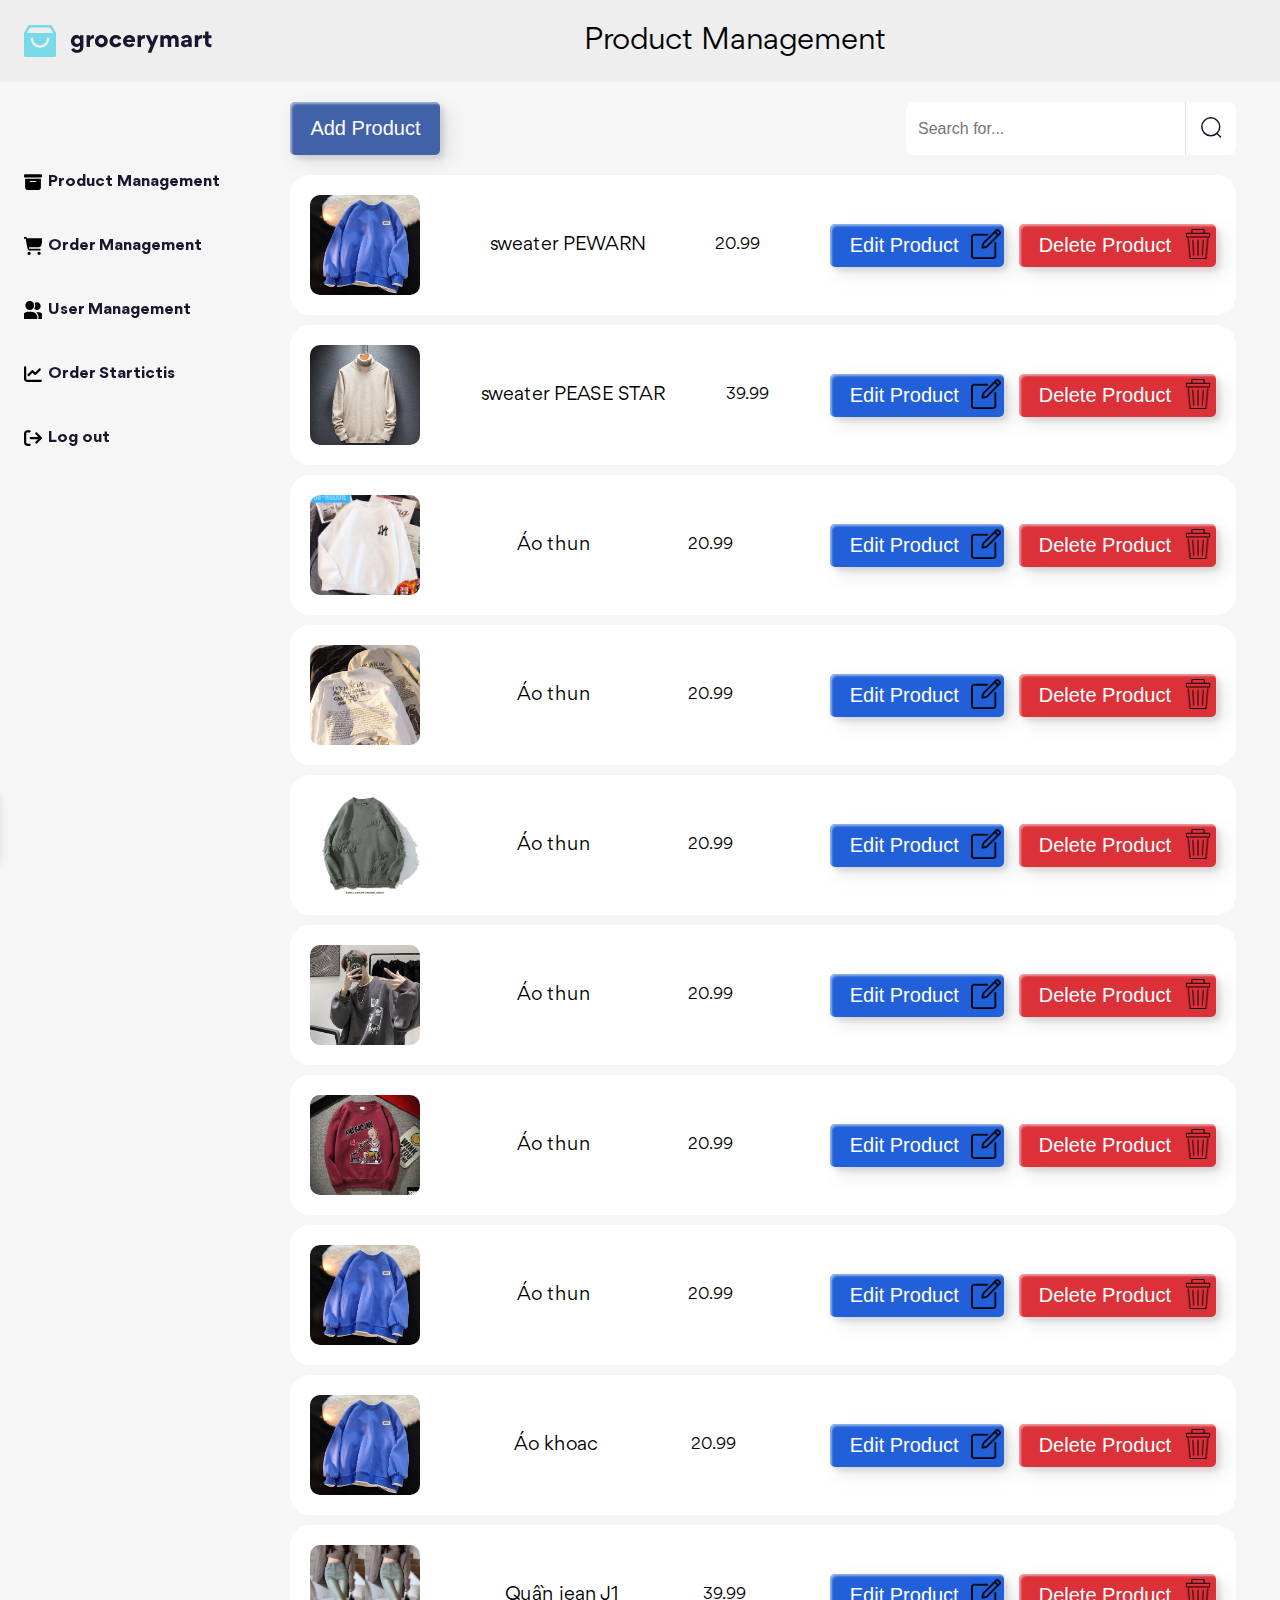
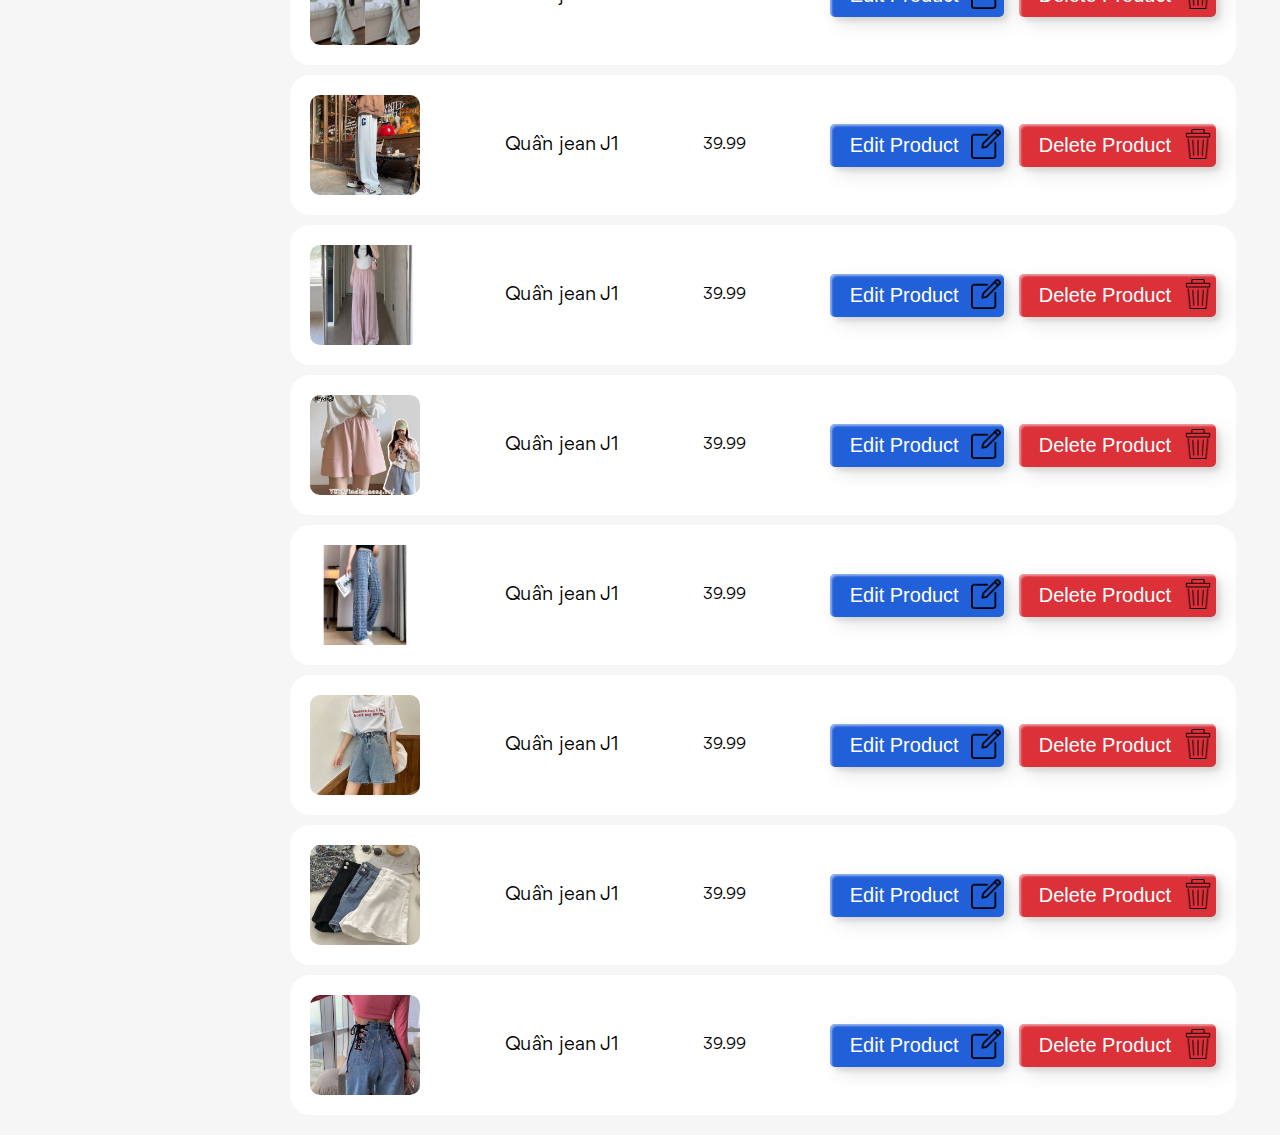
==== admin.html @ 652d95e6 "Chuẩn bị ngày mai render admin" ====
<!DOCTYPE html>
<html lang="en">
    <head>
        <meta charset="UTF-8" />
        <meta name="viewport" content="width=device-width, initial-scale=1.0" />
        <title>DoAnWebN11</title>
        <!-- Favicon -->
        <link
            rel="apple-touch-icon"
            sizes="76x76"
            href="./asset/favicon/apple-touch-icon.png"
        />
        <link
            rel="icon"
            type="image/png"
            sizes="32x32"
            href="./asset/favicon/favicon-32x32.png"
        />
        <link
            rel="icon"
            type="image/png"
            sizes="16x16"
            href="./asset/favicon/favicon-16x16.png"
        />
        <link rel="manifest" href="./asset/favicon/site.webmanifest" />
        <link
            rel="mask-icon"
            href="./asset/favicon/safari-pinned-tab.svg"
            color="#5bbad5"
        />
        <meta name="msapplication-TileColor" content="#da532c" />
        <meta name="theme-color" content="#ffffff" />
        <!-- reset CSS -->
        <link rel="stylesheet" href="./asset/css/reset.css" />
        <!-- style CSS -->
        <link rel="stylesheet" href="./asset/css/admin.css" />
        <!-- Font -->
        <link rel="stylesheet" href="./asset/font/stylesheet.css" />
    </head>
    <body>
        <header class="header">
            <div class="container">
                <img src="./asset/img/header-logo.svg" class="logo" alt="" />
                <div class="div-title">
                    <h1 class="title">Product Management</h1>
                </div>
            </div>
        </header>
        <main class="main">
            <div class="container">
                <nav class="navbar">
                    <ul>
                        <li class="productManagement">
                            <img
                                src="./asset/img/admin-box.svg"
                                alt=""
                                class="product-icon icon"
                            />
                            <p>Product Management</p>
                        </li>
                        <li class="orderManagement">
                            <img
                                src="./asset/img/admin-cart.svg"
                                alt=""
                                class="order-icon icon"
                            />
                            <p>Order Management</p>
                        </li>
                        <li class="userManagement">
                            <img
                                src="./asset/img/admin-people.svg"
                                alt=""
                                class="user-icon icon"
                            />
                            <p>User Management</p>
                        </li>
                        <li class="orderStartictis">
                            <img
                                src="./asset/img/admin-chart.svg"
                                alt=""
                                class="order-icon icon"
                            />
                            <p>Order Startictis</p>
                        </li>
                        <li class="logout">
                            <img
                                src="./asset/img/admin-logout-icon.svg"
                                alt=""
                                class="logout-icon icon"
                            />
                            <p>Log out</p>
                        </li>
                    </ul>
                </nav>
                <div class="main-content">
                    <div class="contain-add-product-search">
                        <div class="add-product-search">
                            <button class="add-btn">Add Product</button>
                            <div class="search">
                                <input
                                    type="text"
                                    name=""
                                    id=""
                                    placeholder="Search for..."
                                    class="search-field"
                                />
                                <svg
                                    xmlns=""
                                    height="1em"
                                    viewBox="0 0 512 512"
                                    class="icon-delete hidden"
                                >
                                    <path
                                        fill="currentColor"
                                        d="M256 512A256 256 0 1 0 256 0a256 256 0 1 0 0 512zM175 175c9.4-9.4 24.6-9.4 33.9 0l47 47 47-47c9.4-9.4 24.6-9.4 33.9 0s9.4 24.6 0 33.9l-47 47 47 47c9.4 9.4 9.4 24.6 0 33.9s-24.6 9.4-33.9 0l-47-47-47 47c-9.4 9.4-24.6 9.4-33.9 0s-9.4-24.6 0-33.9l47-47-47-47c-9.4-9.4-9.4-24.6 0-33.9z"
                                    ></path>
                                </svg>
                                <button class="btn-search">
                                    <img
                                        src="./asset/img/header-search.svg"
                                        alt=""
                                        class="search-icon"
                                    />
                                </button>
                            </div>
                        </div>
                        <div class="contain-product">
                        </div>
                    </div>
                </div>
            </div>
        </main>
        <div class="add-edit-product-background-form">
            <div class="add-edit-product-form">
                <div class="head-form">
                    <h2 class="title">Product</h2>
                    <img src="./asset/img/bx-x.svg" alt="" class="closeImg" />
                </div>
                <form action="" method="post" autocomplete="off" id="add-form">
                    <input type="hidden" id="idProduct" value="">
                    <div class="form-group">
                        <label for="nameProduct" class="form-label"
                            >Name Product</label
                        >
                        <div class="div">
                        <input
                            type="text"
                            id="nameProduct"
                            name="nameProduct"
                            class="form-input"
                            placeholder="Enter name product"
                        />
                        </div>
                        <p class="form-error"></p>
                    </div>
                    <div class="form-group">
                        <label for="price" class="form-label">Price</label>
                        <div class="div">
                        <input
                            type="number"
                            id="price"
                            name="price"
                            class="form-input"
                            placeholder="Enter price"
                        />
                        </div>
                        <p class="form-error"></p>
                    </div>
                    <div class="form-group">
                        <label for="type" class="form-label">Type</label>
                        <div class="div">
                        <select name="type" id="type" class="form-select">
                            <option value="" hidden>Choose type product</option>
                            <option value="sweater">Sweater</option>
                            <option value="pants">Pants</option>
                            <option value="shoe">Shoe</option>
                        </select>
                        </div>
                        <p class="form-error"></p>
                    </div>
                    <div class="form-group">
                        <label for="linkImage" class="form-label"
                            >Link image</label
                        >
                        <div class="div">
                        <input
                            type="text"
                            id="linkImage"
                            name="linkImage"
                            class="form-input"
                            placeholder="Enter link image"
                        />
                        </div>
                        <p class="form-error"></p>
                    </div>
                    <button class="btn-save">Save</button>
                </form>
                
            </div>
        </div>
        <div class="toast">
            <div class="toast-content">
                <!-- dau tich (check) -->
                <span class="check">
                    <svg
                        xmlns="http://www.w3.org/2000/svg"
                        height="1em"
                        viewBox="0 0 448 512"
                    >
                        <path
                            d="M438.6 105.4c12.5 12.5 12.5 32.8 0 45.3l-256 256c-12.5 12.5-32.8 12.5-45.3 0l-128-128c-12.5-12.5-12.5-32.8 0-45.3s32.8-12.5 45.3 0L160 338.7 393.4 105.4c12.5-12.5 32.8-12.5 45.3 0z"
                        />
                    </svg>
                </span>

                <div class="message">
                    <span class="text text-1">Success</span>
                    <span class="text text-2">Your changes has been saved</span>
                </div>
            </div>
            <!-- dau x de tat (xmark) -->
            <span class="close">
                <svg
                    xmlns="http://www.w3.org/2000/svg"
                    height="1em"
                    viewBox="0 0 384 512"
                >
                    <path
                        d="M342.6 150.6c12.5-12.5 12.5-32.8 0-45.3s-32.8-12.5-45.3 0L192 210.7 86.6 105.4c-12.5-12.5-32.8-12.5-45.3 0s-12.5 32.8 0 45.3L146.7 256 41.4 361.4c-12.5 12.5-12.5 32.8 0 45.3s32.8 12.5 45.3 0L192 301.3 297.4 406.6c12.5 12.5 32.8 12.5 45.3 0s12.5-32.8 0-45.3L237.3 256 342.6 150.6z"
                    />
                </svg>
            </span>

            <div class="progress"></div>
        </div>
        <script src="./asset/js/admin.js" async></script>
    </body>
</html>
---- asset/css/admin.css ----
*,
::before,
::after {
   box-sizing: border-box;
}

:root {
   --text-color-dark: #1A162E;
   --text-color-light: #9E9DA8;
   --btn-color: #FFB700;
   --background-color: #F6F6F6;
   --background-header: #EEEEEE;
}

html {
   font-size: 62.5%;
   width: 100%;
   height: 100%;
   scroll-behavior: smooth;
}

body {
   font-size: 1.6rem;
   font-family: 'Gordita', sans-serif;
}

/* ========= Common ========= */
.container {
   width: 1340px;
   max-width: calc(100% - 48px);
   margin: 0 auto;
}

a {
   text-decoration: none;
}
.hidden {
   display: none;
}

/* ========= Header ========= */

.header {
   background-color: var(--background-header);
   position: sticky;
   top: 0px;
   z-index: 1;
}

.header .container {
   display: flex;
   align-items: center;
   padding: 25px 0;
}

.header .title {
   font-size: 30px;
}

.header .div-title {
   margin: 0 auto;
}

.main .container {
   display: flex;
}

.main {
   background-color: var(--background-color);
   z-index: 0;
   min-height: calc(100vh - 80px);
}

.main .navbar {
   width: 20%;
   margin-top: 150px;
   position: sticky;
   position: fixed;
   top: 0px;
   z-index: 0;
   /* background-color: orange; */
}

.main .navbar ul li {
   font-size: 16px;
   font-style: normal;
   font-weight: 700;
   line-height: 24px;
   padding: 20px;
   padding-left: 0;
   position: relative;
   width: fit-content;
   display: flex;
   align-items: center;
   gap: 6px;
   cursor: pointer;
   user-select: none;
}

.main .navbar .logout-relative {
   position: relative;
}

.main .navbar .icon {
   width: 18px;
   height: 18px;
   object-fit: cover;
}

.main .navbar ul li p {
   color: var(--text-color-dark);
}
.navbar ul li p::after {
   display: flex;
   content: "";
   position: absolute;
   border-radius: 50%;
   left: 0px;
   bottom: 13px;
   width: 90%;
   height: 2px;
   background-color: #1EBFC1;
   transform: scaleX(0);
   transform-origin: right;
   transition: transform 0.5s;
}

.navbar ul li:hover>p {
   color: #1EBFC1;
}

.navbar ul li:hover>p::after {
   transform: scale(1);
   transform-origin: left;
}

.main .main-content {
   width: 80%;
   padding: 20px;
   margin-left: auto;
}
.main-content .contain-product {
   display: flex;
   flex-direction: column;
   gap: 10px;
}

.main-content .product {
   padding: 20px;
   display: flex;
   justify-content: space-between;
   align-items: center;
   background-color: #fff;
   border-radius: 20px;
}

.main-content .product:hover {
   box-shadow: 0px 16px 40px 0px rgba(0, 0, 0, 0.18)
}

.main-content .product .img-product {
   width: 110px;
   height: 100px;
   object-fit: cover;
   border-radius: 10px;
}

.main-content .product .name {
   font-size: 19px;
}

.main-content .add-btn {
   padding: 5px 20px;
   background-color: rgb(65, 97, 168);
   border-radius: 5px;
   border: none;
   color: #fff;
   font-size: 20px;
   max-width: 200px;
   cursor: pointer;
   box-shadow: inset 2px 2px 2px 0px rgba(255, 255, 255, .5),
      7px 7px 20px 0px rgba(0, 0, 0, .1),
      4px 4px 5px 0px rgba(0, 0, 0, .1);
   transition: all 0.3s ease;
}

.main-content .product .edit-btn,
.main-content .product .delete-btn {
   padding: 10px 20px;
   padding-right: 45px;
   color: #fff;
   border: none;
   border-radius: 5px;
   font-size: 20px;
   position: relative;
   cursor: pointer;
   box-shadow: inset 2px 2px 2px 0px rgba(255, 255, 255, .5),
      7px 7px 20px 0px rgba(0, 0, 0, .1),
      4px 4px 5px 0px rgba(0, 0, 0, .1);
   transition: all 0.3s ease;
}

.main-content .group-btn {
   display: flex;
   gap: 15px;
}

.main-content .product .edit-btn {
   background-color: #2260da;
}

.main-content .product .delete-btn {
   background-color: #dc3139;
}

.main-content .product .icon-edit,
.main-content .product .icon-delete {
   width: 30px;
   height: 30px;
   position: absolute;
   top: 5px;
   right: 3px;
}

.add-btn:hover,
.edit-btn:hover,
.delete-btn:hover {
   box-shadow: 4px 4px 6px 0 rgba(255, 255, 255, .5),
      -4px -4px 6px 0 rgba(116, 125, 136, .5),
      inset -4px -4px 6px 0 rgba(255, 255, 255, .2),
      inset 4px 4px 6px 0 rgba(0, 0, 0, .4);
}

.main-content .product .edit-btn:hover {
   box-shadow: 4px 4px 6px 0 rgba(255, 255, 255, .5),
      -4px -4px 6px 0 rgba(116, 125, 136, .5),
      inset -4px -4px 6px 0 rgba(255, 255, 255, .2),
      inset 4px 4px 6px 0 rgba(0, 0, 0, .4);
}

.main-content .product .delete-btn:hover {
   box-shadow: 4px 4px 6px 0 rgba(255, 255, 255, .5),
      -4px -4px 6px 0 rgba(116, 125, 136, .5),
      inset -4px -4px 6px 0 rgba(255, 255, 255, .2),
      inset 4px 4px 6px 0 rgba(0, 0, 0, .4);
}

.add-product-search {
   display: flex;
   justify-content: space-between;
   margin-bottom: 20px;
}

.add-product-search .search {
   display: flex;
   position: relative;
}

.add-product-search .search .icon-delete {
   position: absolute;
   color: rgb(182, 175, 175);
   top: 19px;
   right: 62px;

}

.add-product-search .search-field {
   width: 280px;
   border: none;
   outline: none;
   padding: 0 12px;
   font-size: 16px;
   color: var(--text-color-dark);
   border-radius: 8px 0 0 8px;
   border-right: 1px solid #e8dede;
}

.add-product-search .btn-search {
   border: none;
   padding: 13px;
   background-color: #fff;
   border-radius: 0 8px 8px 0;
}

.add-product-search .btn-search:hover {
   background-color: #e7e1e1;
}
.add-product-search .search-icon {
   width: 24px;
   height: 24px;
}

/* ========= xử lí form ============= */
.add-edit-product-background-form {
   width: 100%;
   height: 100%;
   visibility: hidden;
   opacity: 0;
   position: fixed;
   top: 0;
   z-index: 99999;
   transition: 0.3s;
   background: rgba(0, 0, 0, 0.5);
   backdrop-filter: blur(1px);
}
.animate {
   visibility: visible;
   opacity: 1;
}
.add-edit-product-form {
   position: relative;
   position: fixed;
   background-color: #fff;
   padding: 30px;
   width: 550px;
   top: 50%;
   left: 50%;
   transform: translate(-50%, -50%);
   border-radius: 20px;
   box-shadow: inset 2px 2px 2px 0px rgba(255, 255, 255, .5),
   7px 7px 20px 0px rgba(0, 0, 0, .1),
   4px 4px 5px 0px rgba(0, 0, 0, .1);
}

.add-edit-product-form .head-form {
   display: flex;
   justify-content: space-between;
   align-items: center;
}

.head-form .title {
   color: rgb(34 96 218);
   font-size: 40px;
   font-weight: 700;
   margin-bottom: 15px;
}

.head-form .closeImg {
   width: 35px;
   height: 35px;
   cursor: pointer;
   padding: 5px;
}

.form-group {
   display: flex;
   flex-direction: column;
   margin-bottom: 16px;
}
.form-group .type-product {
   padding: 10px;
}

.form-label {
   font-weight: 700;
   margin: 0px 0px 7px 0px;
   line-height: 1.8rem;
   font-size: 1.6rem;
   user-select: none;
}
.div {
   border: 1px solid #b3b3b3;
   border-radius: 6px;
}
.form-input {
   width: 100%;
   height: 40px;
   padding: 8px 12px;
   border: none;
   outline: none;
   border-radius: 6px;
   outline: none;
   font-size: 1.4rem;
}
.form-select {
   width: 100%;
   height: 40px;
   padding: 8px 12px;
   border: none;
   outline: none;
   border-radius: 6px;
   outline: none;
   font-size: 1.4rem;
}
.btn-save {
   font-weight: 700;
   width: 100%;
   font-size: 16px;
   padding: 5px;
   background-color: rgb(34 96 218);
   border: none;
   border-radius: 5px;
   box-shadow: inset 2px 2px 2px 0px rgba(255, 255, 255, .5),
   7px 7px 20px 0px rgba(0, 0, 0, .1),
   4px 4px 5px 0px rgba(0, 0, 0, .1);
transition: all 0.3s ease;
}
.btn-save:hover {
   box-shadow: 4px 4px 6px 0 rgba(255, 255, 255, .5),
      -4px -4px 6px 0 rgba(116, 125, 136, .5),
      inset -4px -4px 6px 0 rgba(255, 255, 255, .2),
      inset 4px 4px 6px 0 rgba(0, 0, 0, .4);
}
/* ========== CSS phan toast ============= */

.toast {
   position: fixed;
   /* position: relative; */
   bottom: 35px;
   left: 30px;
   border-radius: 12px;
    background: #fff;
    padding: 20px 35px 20px 25px;
    box-shadow: 0 5px 10px rgba(0,0,0,0.1);
    border-left: 6px solid #4070f4;
    overflow: hidden;
    transform: translateX(calc(-100% - 30px));
    transition: all 0.5s cubic-bezier(0.68, -0.55, 0.265, 1.35);
}
.toast.active{
   transform: translateX(0%);
}

.toast .toast-content{
   display: flex;
   align-items: center;
}

.toast-content .check{
   display: flex;
   align-items: center;
   justify-content: center;
   height: 35px;
   width: 35px;
   background-color: #4070f4;
   color: #fff;
   font-size: 20px;
   border-radius: 50%;
}

.toast-content .message{
   display: flex;
   flex-direction: column;
   margin: 0 20px;
}
.message .text{
   font-size: 20px;
   font-weight: 400;;
   color: #666666;
}

.message .text.text-1{
   font-weight: 600;
   color: #333;
}

.toast .close{
   position: absolute;
   top: 10px;
   right: 15px;
   padding: 5px;
   cursor: pointer;
   opacity: 0.7;
}

.toast .close:hover{
   opacity: 1;
}

.toast .progress{
   position: absolute;
   bottom: 0;
   left: 0;
   height: 3px;
   width: 100%;
   background: #ddd;
}

.toast .progress:before{
      content: '';
   position: absolute;
   bottom: 0;
   right: 0;
   height: 100%;
   width: 100%;
   background-color: #4070f4;
}
.progress.active:before{
   animation: progress 2.5s linear forwards;
}

@keyframes progress {
   100%{
       right: 100%;
   }
}
.form-error {
   color: red;
}
---- asset/font/stylesheet.css ----
@font-face {
    font-family: 'Gordita';
    src: url('Gordita-BlackItalic.woff2') format('woff2'),
        url('Gordita-BlackItalic.woff') format('woff');
    font-weight: 900;
    font-style: italic;
    font-display: swap;
}

@font-face {
    font-family: 'Gordita';
    src: url('Gordita-BoldItalic.woff2') format('woff2'),
        url('Gordita-BoldItalic.woff') format('woff');
    font-weight: bold;
    font-style: italic;
    font-display: swap;
}

@font-face {
    font-family: 'Gordita';
    src: url('Gordita-LightItalic.woff2') format('woff2'),
        url('Gordita-LightItalic.woff') format('woff');
    font-weight: 300;
    font-style: italic;
    font-display: swap;
}

@font-face {
    font-family: 'Gordita';
    src: url('Gordita-Bold.woff2') format('woff2'),
        url('Gordita-Bold.woff') format('woff');
    font-weight: bold;
    font-style: normal;
    font-display: swap;
}

@font-face {
    font-family: 'Gordita';
    src: url('Gordita-Light.woff2') format('woff2'),
        url('Gordita-Light.woff') format('woff');
    font-weight: 300;
    font-style: normal;
    font-display: swap;
}

@font-face {
    font-family: 'Gordita';
    src: url('Gordita-Black.woff2') format('woff2'),
        url('Gordita-Black.woff') format('woff');
    font-weight: 900;
    font-style: normal;
    font-display: swap;
}

@font-face {
    font-family: 'Gordita';
    src: url('Gordita-Regular.woff2') format('woff2'),
        url('Gordita-Regular.woff') format('woff');
    font-weight: normal;
    font-style: normal;
    font-display: swap;
}

@font-face {
    font-family: 'Gordita';
    src: url('Gordita-MediumItalic.woff2') format('woff2'),
        url('Gordita-MediumItalic.woff') format('woff');
    font-weight: 500;
    font-style: italic;
    font-display: swap;
}

@font-face {
    font-family: 'Gordita';
    src: url('Gordita-Italic.woff2') format('woff2'),
        url('Gordita-Italic.woff') format('woff');
    font-weight: normal;
    font-style: italic;
    font-display: swap;
}

@font-face {
    font-family: 'Gordita';
    src: url('Gordita-Medium.woff2') format('woff2'),
        url('Gordita-Medium.woff') format('woff');
    font-weight: 500;
    font-style: normal;
    font-display: swap;
}
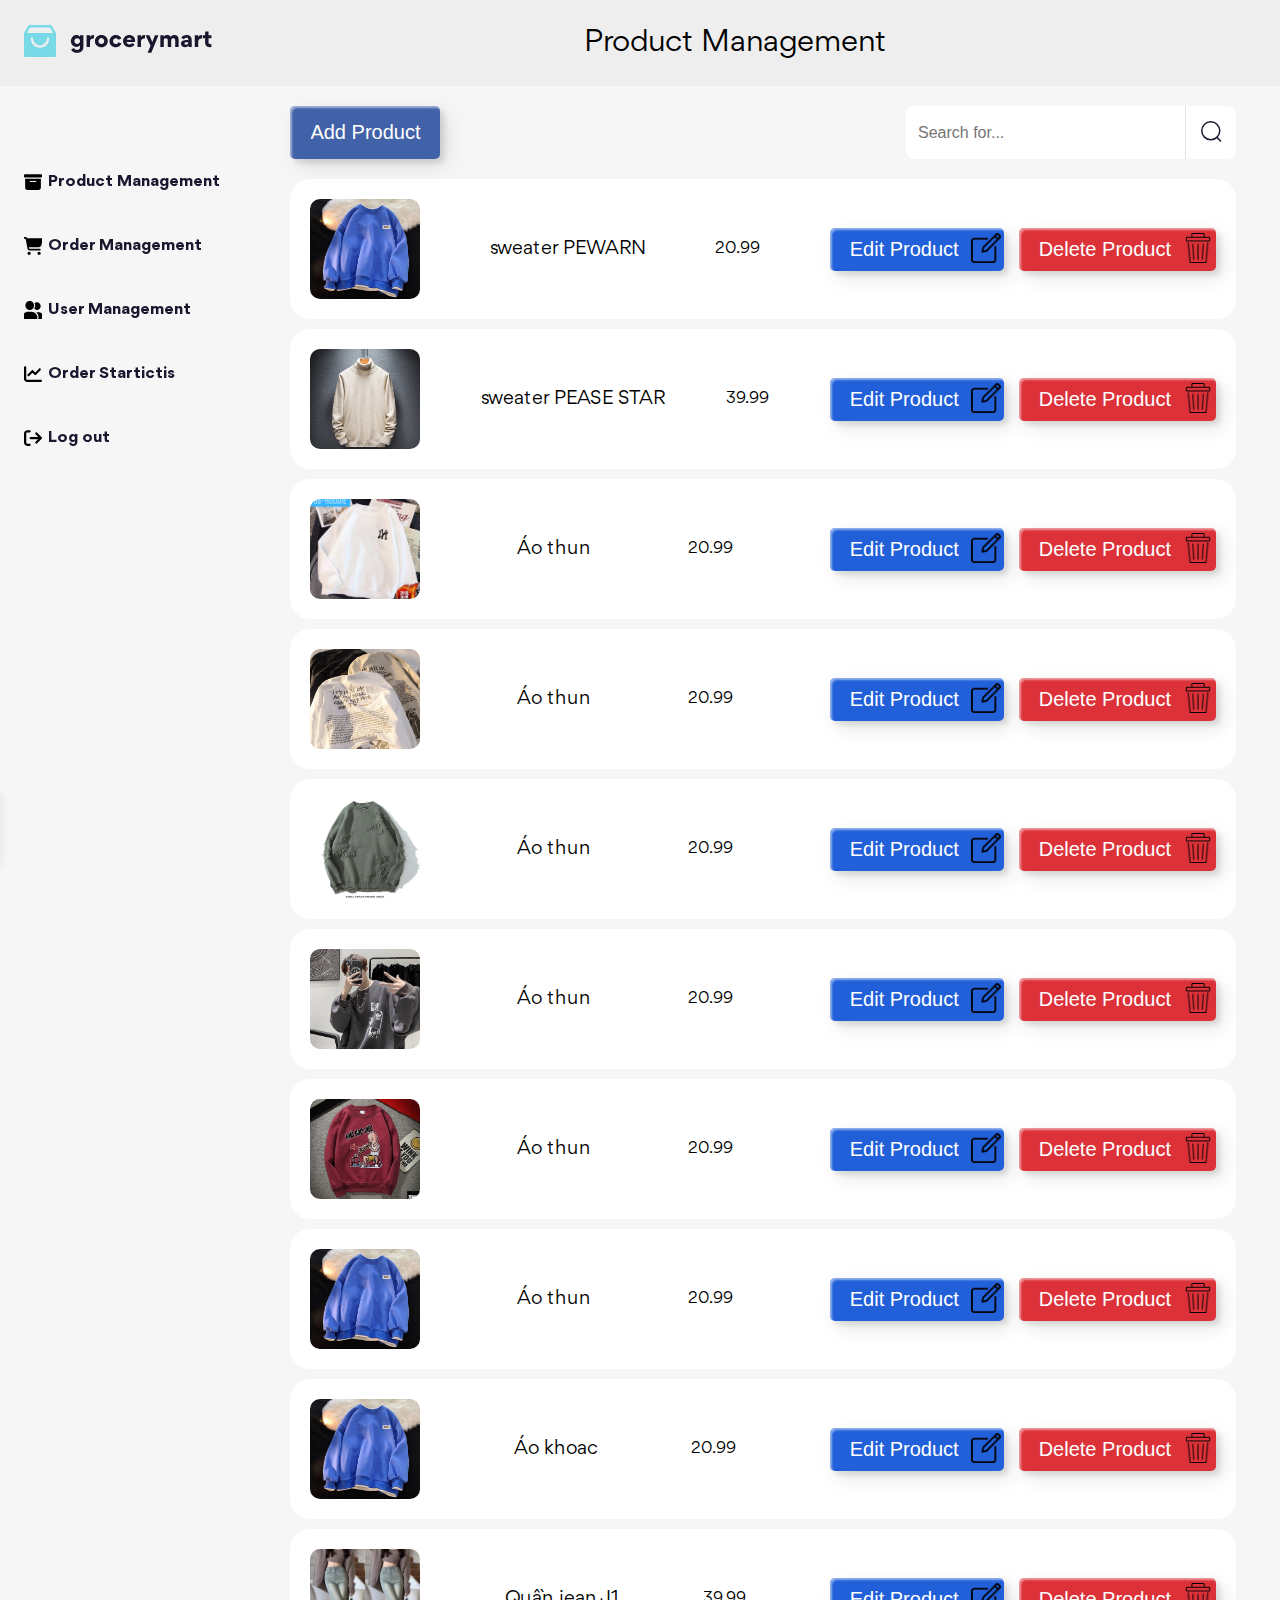
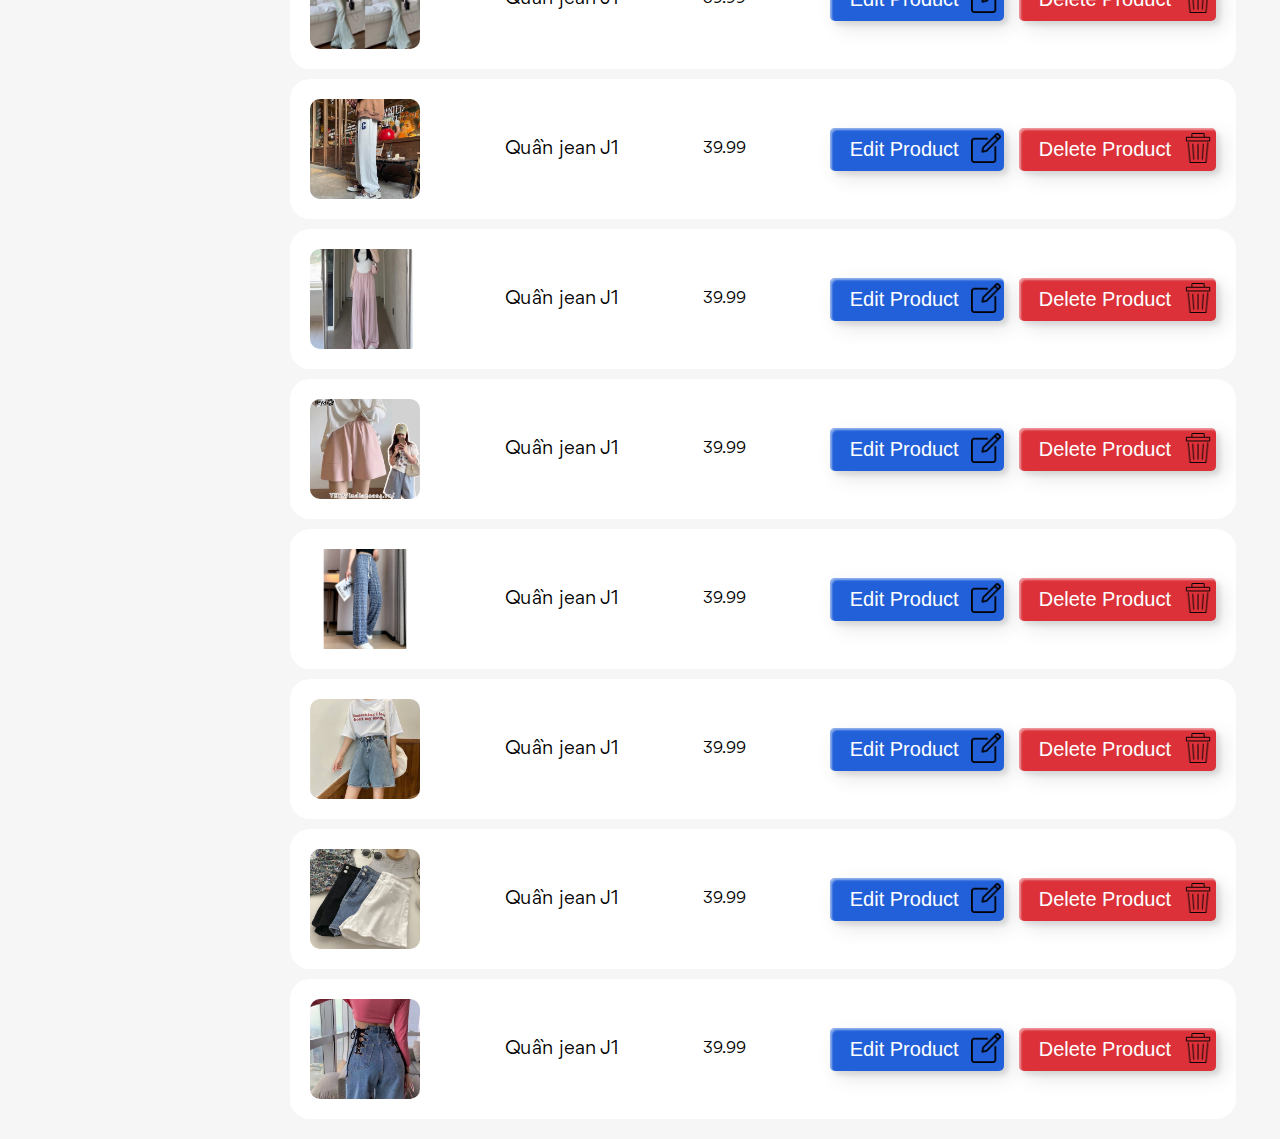
==== commit 4cf2df17: "user-admin" ====
--- a/admin.html
+++ b/admin.html
@@ -40,7 +40,13 @@
     <body>
         <header class="header">
             <div class="container">
-                <img src="./asset/img/header-logo.svg" class="logo" alt="" />
+                <a href="./index.html">
+                    <img
+                        src="./asset/img/header-logo.svg"
+                        class="logo"
+                        alt=""
+                    />
+                </a>
                 <div class="div-title">
                     <h1 class="title">Product Management</h1>
                 </div>
@@ -94,7 +100,7 @@
                 </nav>
                 <div class="main-content">
                     <div class="contain-add-product-search">
-                        <div class="add-product-search">
+                        <!-- <div class="add-product-search">
                             <button class="add-btn">Add Product</button>
                             <div class="search">
                                 <input
@@ -125,7 +131,7 @@
                             </div>
                         </div>
                         <div class="contain-product">
-                        </div>
+                        </div> -->
                     </div>
                 </div>
             </div>
@@ -137,44 +143,46 @@
                     <img src="./asset/img/bx-x.svg" alt="" class="closeImg" />
                 </div>
                 <form action="" method="post" autocomplete="off" id="add-form">
-                    <input type="hidden" id="idProduct" value="">
+                    <input type="hidden" id="idProduct" value="" />
                     <div class="form-group">
                         <label for="nameProduct" class="form-label"
                             >Name Product</label
                         >
                         <div class="div">
-                        <input
-                            type="text"
-                            id="nameProduct"
-                            name="nameProduct"
-                            class="form-input"
-                            placeholder="Enter name product"
-                        />
+                            <input
+                                type="text"
+                                id="nameProduct"
+                                name="nameProduct"
+                                class="form-input"
+                                placeholder="Enter name product"
+                            />
                         </div>
                         <p class="form-error"></p>
                     </div>
                     <div class="form-group">
                         <label for="price" class="form-label">Price</label>
                         <div class="div">
-                        <input
-                            type="number"
-                            id="price"
-                            name="price"
-                            class="form-input"
-                            placeholder="Enter price"
-                        />
+                            <input
+                                type="number"
+                                id="price"
+                                name="price"
+                                class="form-input"
+                                placeholder="Enter price"
+                            />
                         </div>
                         <p class="form-error"></p>
                     </div>
                     <div class="form-group">
                         <label for="type" class="form-label">Type</label>
                         <div class="div">
-                        <select name="type" id="type" class="form-select">
-                            <option value="" hidden>Choose type product</option>
-                            <option value="sweater">Sweater</option>
-                            <option value="pants">Pants</option>
-                            <option value="shoe">Shoe</option>
-                        </select>
+                            <select name="type" id="type" class="form-select">
+                                <option value="" hidden>
+                                    Choose type product
+                                </option>
+                                <option value="sweater">Sweater</option>
+                                <option value="pants">Pants</option>
+                                <option value="shoe">Shoe</option>
+                            </select>
                         </div>
                         <p class="form-error"></p>
                     </div>
@@ -183,19 +191,18 @@
                             >Link image</label
                         >
                         <div class="div">
-                        <input
-                            type="text"
-                            id="linkImage"
-                            name="linkImage"
-                            class="form-input"
-                            placeholder="Enter link image"
-                        />
+                            <input
+                                type="text"
+                                id="linkImage"
+                                name="linkImage"
+                                class="form-input"
+                                placeholder="Enter link image"
+                            />
                         </div>
                         <p class="form-error"></p>
                     </div>
                     <button class="btn-save">Save</button>
                 </form>
-                
             </div>
         </div>
         <div class="toast">
--- a/asset/css/admin.css
+++ b/asset/css/admin.css
@@ -496,4 +496,14 @@
 }
 .form-error {
    color: red;
+}
+.userTable {
+   text-align: center;
+   width: 100%;
+}
+.userTable th{
+   padding: 10px 0px;
+}
+.userTable td{
+   padding: 25px 0px;
 }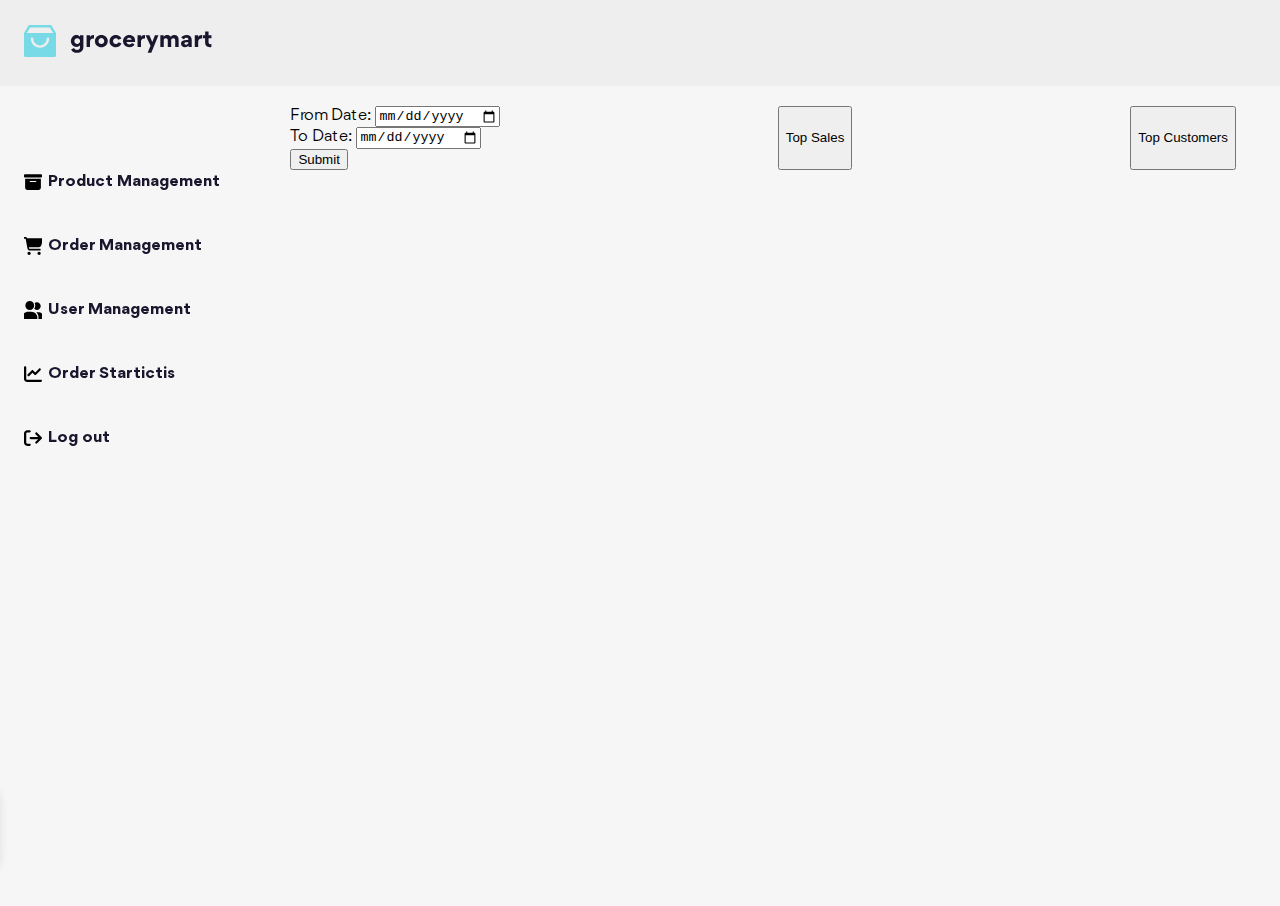
==== commit 3cf117e2: "cập nhật time order" ====
--- a/admin.html
+++ b/admin.html
@@ -1,245 +1,161 @@
 <!DOCTYPE html>
 <html lang="en">
-    <head>
-        <meta charset="UTF-8" />
-        <meta name="viewport" content="width=device-width, initial-scale=1.0" />
-        <title>DoAnWebN11</title>
-        <!-- Favicon -->
-        <link
-            rel="apple-touch-icon"
-            sizes="76x76"
-            href="./asset/favicon/apple-touch-icon.png"
-        />
-        <link
-            rel="icon"
-            type="image/png"
-            sizes="32x32"
-            href="./asset/favicon/favicon-32x32.png"
-        />
-        <link
-            rel="icon"
-            type="image/png"
-            sizes="16x16"
-            href="./asset/favicon/favicon-16x16.png"
-        />
-        <link rel="manifest" href="./asset/favicon/site.webmanifest" />
-        <link
-            rel="mask-icon"
-            href="./asset/favicon/safari-pinned-tab.svg"
-            color="#5bbad5"
-        />
-        <meta name="msapplication-TileColor" content="#da532c" />
-        <meta name="theme-color" content="#ffffff" />
-        <!-- reset CSS -->
-        <link rel="stylesheet" href="./asset/css/reset.css" />
-        <!-- style CSS -->
-        <link rel="stylesheet" href="./asset/css/admin.css" />
-        <!-- Font -->
-        <link rel="stylesheet" href="./asset/font/stylesheet.css" />
-    </head>
-    <body>
-        <header class="header">
-            <div class="container">
-                <a href="./index.html">
-                    <img
-                        src="./asset/img/header-logo.svg"
-                        class="logo"
-                        alt=""
-                    />
-                </a>
-                <div class="div-title">
-                    <h1 class="title">Product Management</h1>
-                </div>
+
+<head>
+    <meta charset="UTF-8" />
+    <meta name="viewport" content="width=device-width, initial-scale=1.0" />
+    <title>DoAnWebN11</title>
+    <!-- Favicon -->
+    <link rel="apple-touch-icon" sizes="76x76" href="./asset/favicon/apple-touch-icon.png" />
+    <link rel="icon" type="image/png" sizes="32x32" href="./asset/favicon/favicon-32x32.png" />
+    <link rel="icon" type="image/png" sizes="16x16" href="./asset/favicon/favicon-16x16.png" />
+    <link rel="manifest" href="./asset/favicon/site.webmanifest" />
+    <link rel="mask-icon" href="./asset/favicon/safari-pinned-tab.svg" color="#5bbad5" />
+    <meta name="msapplication-TileColor" content="#da532c" />
+    <meta name="theme-color" content="#ffffff" />
+    <!-- reset CSS -->
+    <link rel="stylesheet" href="./asset/css/reset.css" />
+    <!-- style CSS -->
+    <link rel="stylesheet" href="./asset/css/admin.css" />
+    <!-- Font -->
+    <link rel="stylesheet" href="./asset/font/stylesheet.css" />
+</head>
+
+<body>
+    <header class="header">
+        <div class="container">
+            <a href="./index.html">
+                <img src="./asset/img/header-logo.svg" class="logo" alt="" />
+            </a>
+            <div class="div-title">
+                <!-- render sau -->
             </div>
-        </header>
-        <main class="main">
-            <div class="container">
-                <nav class="navbar">
-                    <ul>
-                        <li class="productManagement">
-                            <img
-                                src="./asset/img/admin-box.svg"
-                                alt=""
-                                class="product-icon icon"
-                            />
-                            <p>Product Management</p>
-                        </li>
-                        <li class="orderManagement">
-                            <img
-                                src="./asset/img/admin-cart.svg"
-                                alt=""
-                                class="order-icon icon"
-                            />
-                            <p>Order Management</p>
-                        </li>
-                        <li class="userManagement">
-                            <img
-                                src="./asset/img/admin-people.svg"
-                                alt=""
-                                class="user-icon icon"
-                            />
-                            <p>User Management</p>
-                        </li>
-                        <li class="orderStartictis">
-                            <img
-                                src="./asset/img/admin-chart.svg"
-                                alt=""
-                                class="order-icon icon"
-                            />
-                            <p>Order Startictis</p>
-                        </li>
-                        <li class="logout">
-                            <img
-                                src="./asset/img/admin-logout-icon.svg"
-                                alt=""
-                                class="logout-icon icon"
-                            />
-                            <p>Log out</p>
-                        </li>
-                    </ul>
-                </nav>
-                <div class="main-content">
-                    <div class="contain-add-product-search">
-                        <!-- <div class="add-product-search">
-                            <button class="add-btn">Add Product</button>
-                            <div class="search">
-                                <input
-                                    type="text"
-                                    name=""
-                                    id=""
-                                    placeholder="Search for..."
-                                    class="search-field"
-                                />
-                                <svg
-                                    xmlns=""
-                                    height="1em"
-                                    viewBox="0 0 512 512"
-                                    class="icon-delete hidden"
-                                >
-                                    <path
-                                        fill="currentColor"
-                                        d="M256 512A256 256 0 1 0 256 0a256 256 0 1 0 0 512zM175 175c9.4-9.4 24.6-9.4 33.9 0l47 47 47-47c9.4-9.4 24.6-9.4 33.9 0s9.4 24.6 0 33.9l-47 47 47 47c9.4 9.4 9.4 24.6 0 33.9s-24.6 9.4-33.9 0l-47-47-47 47c-9.4 9.4-24.6 9.4-33.9 0s-9.4-24.6 0-33.9l47-47-47-47c-9.4-9.4-9.4-24.6 0-33.9z"
-                                    ></path>
-                                </svg>
-                                <button class="btn-search">
-                                    <img
-                                        src="./asset/img/header-search.svg"
-                                        alt=""
-                                        class="search-icon"
-                                    />
-                                </button>
-                            </div>
+        </div>
+    </header>
+    <main class="main">
+        <div class="container">
+            <nav class="navbar">
+                <ul>
+                    <li class="productManagement">
+                        <img src="./asset/img/admin-box.svg" alt="" class="product-icon icon" />
+                        <p>Product Management</p>
+                    </li>
+                    <li class="orderManagement">
+                        <img src="./asset/img/admin-cart.svg" alt="" class="order-icon icon" />
+                        <p>Order Management</p>
+                    </li>
+                    <li class="userManagement">
+                        <img src="./asset/img/admin-people.svg" alt="" class="user-icon icon" />
+                        <p>User Management</p>
+                    </li>
+                    <li class="orderStartictis">
+                        <img src="./asset/img/admin-chart.svg" alt="" class="order-icon icon" />
+                        <p>Order Startictis</p>
+                    </li>
+                    <li class="logout">
+                        <img src="./asset/img/admin-logout-icon.svg" alt="" class="logout-icon icon" />
+                        <p>Log out</p>
+                    </li>
+                </ul>
+            </nav>
+            <div class="main-content">
+                <div class="contain-add-product-search">
+                    <div class="head">
+                        <div class="form-input-startics">
+                            <form action="">
+                                <div class="start-date-div">
+                                    <label for="start_date">From Date:</label>
+                                    <input type="date" id="start-date" name="start-date" />
+                                </div>
+
+                                <div class="end-date-div">
+                                    <label for="end-date">To Date:</label>
+                                    <input type="date" id="end-date" name="end-date" />
+                                </div>
+
+                                <input type="submit" value="Submit" />
+                            </form>
+                            <button class="btn-sale">Top Sales</button>
+                            <button class="btn-customer">Top Customers</button>
                         </div>
-                        <div class="contain-product">
-                        </div> -->
                     </div>
                 </div>
             </div>
-        </main>
-        <div class="add-edit-product-background-form">
-            <div class="add-edit-product-form">
-                <div class="head-form">
-                    <h2 class="title">Product</h2>
-                    <img src="./asset/img/bx-x.svg" alt="" class="closeImg" />
+        </div>
+    </main>
+    <div class="add-edit-product-background-form">
+        <div class="add-edit-product-form">
+            <div class="head-form">
+                <h2 class="title">Product</h2>
+                <img src="./asset/img/bx-x.svg" alt="" class="closeImg" />
+            </div>
+            <form action="" method="post" autocomplete="off" id="add-form">
+                <input type="hidden" id="idProduct" value="" />
+                <div class="form-group">
+                    <label for="nameProduct" class="form-label">Name Product</label>
+                    <div class="div">
+                        <input type="text" id="nameProduct" name="nameProduct" class="form-input"
+                            placeholder="Enter name product" />
+                    </div>
+                    <p class="form-error"></p>
                 </div>
-                <form action="" method="post" autocomplete="off" id="add-form">
-                    <input type="hidden" id="idProduct" value="" />
-                    <div class="form-group">
-                        <label for="nameProduct" class="form-label"
-                            >Name Product</label
-                        >
-                        <div class="div">
-                            <input
-                                type="text"
-                                id="nameProduct"
-                                name="nameProduct"
-                                class="form-input"
-                                placeholder="Enter name product"
-                            />
-                        </div>
-                        <p class="form-error"></p>
+                <div class="form-group">
+                    <label for="price" class="form-label">Price</label>
+                    <div class="div">
+                        <input type="number" id="price" name="price" class="form-input" placeholder="Enter price" />
                     </div>
-                    <div class="form-group">
-                        <label for="price" class="form-label">Price</label>
-                        <div class="div">
-                            <input
-                                type="number"
-                                id="price"
-                                name="price"
-                                class="form-input"
-                                placeholder="Enter price"
-                            />
-                        </div>
-                        <p class="form-error"></p>
+                    <p class="form-error"></p>
+                </div>
+                <div class="form-group">
+                    <label for="type" class="form-label">Type</label>
+                    <div class="div">
+                        <select name="type" id="type" class="form-select">
+                            <option value="" hidden>Choose type product</option>
+                            <option value="sweater">Sweater</option>
+                            <option value="pants">Pants</option>
+                            <option value="shoe">Shoe</option>
+                        </select>
                     </div>
-                    <div class="form-group">
-                        <label for="type" class="form-label">Type</label>
-                        <div class="div">
-                            <select name="type" id="type" class="form-select">
-                                <option value="" hidden>
-                                    Choose type product
-                                </option>
-                                <option value="sweater">Sweater</option>
-                                <option value="pants">Pants</option>
-                                <option value="shoe">Shoe</option>
-                            </select>
-                        </div>
-                        <p class="form-error"></p>
+                    <p class="form-error"></p>
+                </div>
+                <div class="form-group">
+                    <label for="linkImage" class="form-label">Link image</label>
+                    <div class="div">
+                        <input type="text" id="linkImage" name="linkImage" class="form-input"
+                            placeholder="Enter link image" />
                     </div>
-                    <div class="form-group">
-                        <label for="linkImage" class="form-label"
-                            >Link image</label
-                        >
-                        <div class="div">
-                            <input
-                                type="text"
-                                id="linkImage"
-                                name="linkImage"
-                                class="form-input"
-                                placeholder="Enter link image"
-                            />
-                        </div>
-                        <p class="form-error"></p>
-                    </div>
-                    <button class="btn-save">Save</button>
-                </form>
-            </div>
+                    <p class="form-error"></p>
+                </div>
+                <button class="btn-save">Save</button>
+            </form>
         </div>
-        <div class="toast">
-            <div class="toast-content">
-                <!-- dau tich (check) -->
-                <span class="check">
-                    <svg
-                        xmlns="http://www.w3.org/2000/svg"
-                        height="1em"
-                        viewBox="0 0 448 512"
-                    >
-                        <path
-                            d="M438.6 105.4c12.5 12.5 12.5 32.8 0 45.3l-256 256c-12.5 12.5-32.8 12.5-45.3 0l-128-128c-12.5-12.5-12.5-32.8 0-45.3s32.8-12.5 45.3 0L160 338.7 393.4 105.4c12.5-12.5 32.8-12.5 45.3 0z"
-                        />
-                    </svg>
-                </span>
-
-                <div class="message">
-                    <span class="text text-1">Success</span>
-                    <span class="text text-2">Your changes has been saved</span>
-                </div>
-            </div>
-            <!-- dau x de tat (xmark) -->
-            <span class="close">
-                <svg
-                    xmlns="http://www.w3.org/2000/svg"
-                    height="1em"
-                    viewBox="0 0 384 512"
-                >
+    </div>
+    <div class="toast">
+        <div class="toast-content">
+            <!-- dau tich (check) -->
+            <span class="check">
+                <svg xmlns="http://www.w3.org/2000/svg" height="1em" viewBox="0 0 448 512">
                     <path
-                        d="M342.6 150.6c12.5-12.5 12.5-32.8 0-45.3s-32.8-12.5-45.3 0L192 210.7 86.6 105.4c-12.5-12.5-32.8-12.5-45.3 0s-12.5 32.8 0 45.3L146.7 256 41.4 361.4c-12.5 12.5-12.5 32.8 0 45.3s32.8 12.5 45.3 0L192 301.3 297.4 406.6c12.5 12.5 32.8 12.5 45.3 0s12.5-32.8 0-45.3L237.3 256 342.6 150.6z"
-                    />
+                        d="M438.6 105.4c12.5 12.5 12.5 32.8 0 45.3l-256 256c-12.5 12.5-32.8 12.5-45.3 0l-128-128c-12.5-12.5-12.5-32.8 0-45.3s32.8-12.5 45.3 0L160 338.7 393.4 105.4c12.5-12.5 32.8-12.5 45.3 0z" />
                 </svg>
             </span>
 
-            <div class="progress"></div>
+            <div class="message">
+                <span class="text text-1">Success</span>
+                <span class="text text-2">Your changes has been saved</span>
+            </div>
         </div>
-        <script src="./asset/js/admin.js" async></script>
-    </body>
-</html>
+        <!-- dau x de tat (xmark) -->
+        <span class="close">
+            <svg xmlns="http://www.w3.org/2000/svg" height="1em" viewBox="0 0 384 512">
+                <path
+                    d="M342.6 150.6c12.5-12.5 12.5-32.8 0-45.3s-32.8-12.5-45.3 0L192 210.7 86.6 105.4c-12.5-12.5-32.8-12.5-45.3 0s-12.5 32.8 0 45.3L146.7 256 41.4 361.4c-12.5 12.5-12.5 32.8 0 45.3s32.8 12.5 45.3 0L192 301.3 297.4 406.6c12.5 12.5 32.8 12.5 45.3 0s12.5-32.8 0-45.3L237.3 256 342.6 150.6z" />
+            </svg>
+        </span>
+
+        <div class="progress"></div>
+    </div>
+    <script src="./asset/js/admin.js" async></script>
+</body>
+
+</html>--- a/asset/css/admin.css
+++ b/asset/css/admin.css
@@ -157,14 +157,18 @@
 .main-content .product:hover {
    box-shadow: 0px 16px 40px 0px rgba(0, 0, 0, 0.18)
 }
-
 .main-content .product .img-product {
    width: 110px;
    height: 100px;
    object-fit: cover;
    border-radius: 10px;
 }
-
+.main-content .product .img-history {
+   width: 110px;
+   height: 100px;
+   object-fit: cover;
+   border-radius: 10px;
+}
 .main-content .product .name {
    font-size: 19px;
 }
@@ -506,4 +510,90 @@
 }
 .userTable td{
    padding: 25px 0px;
+}
+.historyOrder {
+   margin: 20px;
+   background-color: #fff;
+   border-radius: 20px;
+   box-shadow: 0px 16px 40px 0px rgba(0, 0, 0, 0.18);
+}
+
+.table-header {
+   width: 100%;
+   height: 10%;
+   background-color: #fff4;
+   padding: 0.8rem 1rem;
+   justify-content: space-between;
+   align-items: center;
+}
+.table-header .title {
+   padding-top: 10px;
+   font-size: 2.8rem;
+   font-weight: 500;
+   text-align: center;
+}
+
+.historyOrder .container {
+   position: relative;
+}
+
+.historyOrder table {
+   width: 100%;
+   text-align: left;
+   margin-top: 20px;
+}
+
+.historyOrder .img-history {
+   width: 100px;
+   height: 100px;
+   object-fit: cover;
+   border-radius: 8px;
+   vertical-align: middle;
+}
+
+table th {
+   position: sticky;
+   font-weight: 550;
+   top: -3px;
+   left: 0px;
+   background-color: var(--background-header);
+}
+
+table th,
+td {
+   padding: 20px 5px;
+   border-collapse: collapse;
+   border-bottom: 1px solid #ccc;
+}
+.helloUser-Order {
+   font-size: 25px;
+   padding: 25px 0px 0px 25px;
+}
+.adminAcceptOrder {
+   right: 0px;
+   margin: 20px;
+   margin-left: 720px;
+   padding: 5px 20px;
+   background-color: rgb(65, 97, 168);
+   border-radius: 5px;
+   border: none;
+   color: #fff;
+   font-size: 20px;
+   max-width: 200px;
+   cursor: pointer;
+   box-shadow: inset 2px 2px 2px 0px rgba(255, 255, 255, .5),
+      7px 7px 20px 0px rgba(0, 0, 0, .1),
+      4px 4px 5px 0px rgba(0, 0, 0, .1);
+   
+}
+.adminAcceptOrder:hover {
+   box-shadow: 4px 4px 6px 0 rgba(255, 255, 255, .5),
+      -4px -4px 6px 0 rgba(116, 125, 136, .5),
+      inset -4px -4px 6px 0 rgba(255, 255, 255, .2),
+      inset 4px 4px 6px 0 rgba(0, 0, 0, .4);
+}
+/* ================== CSS order startic */
+.form-input-startics {
+   display: flex;
+   justify-content: space-between;
 }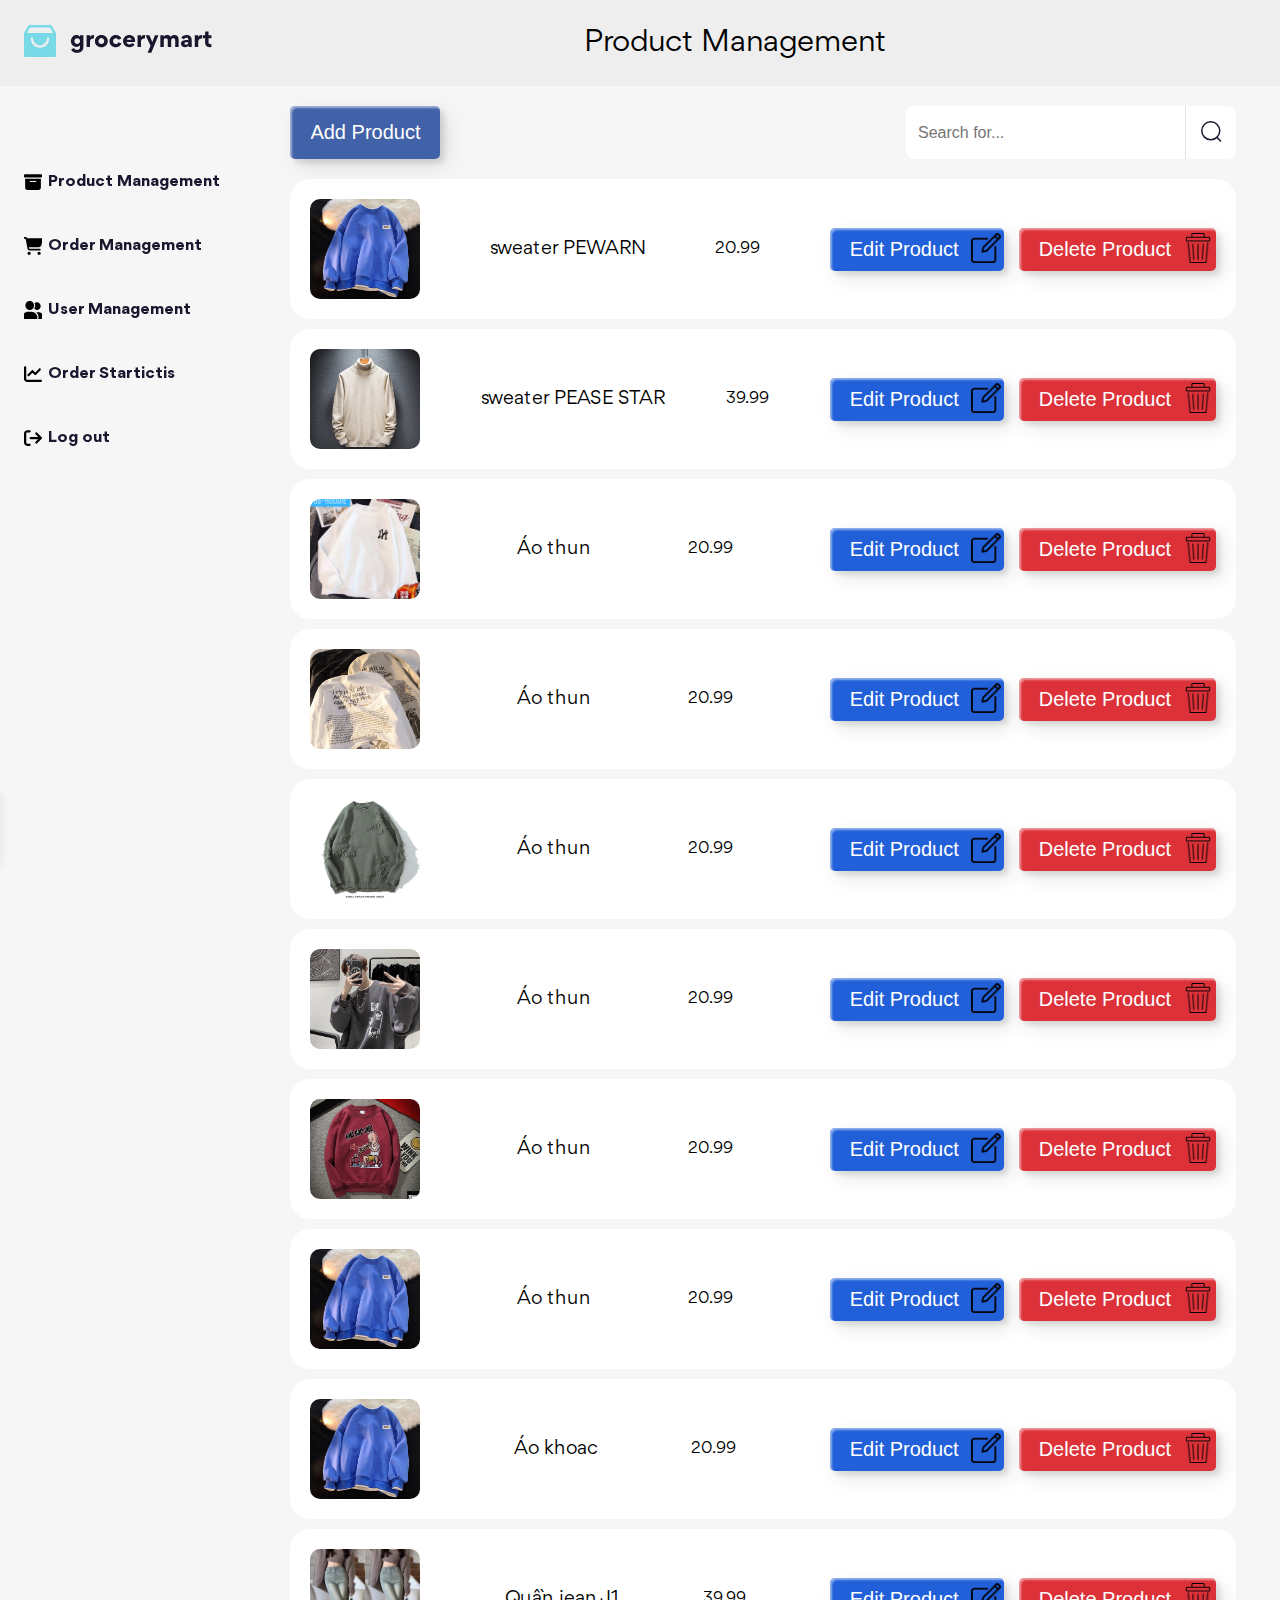
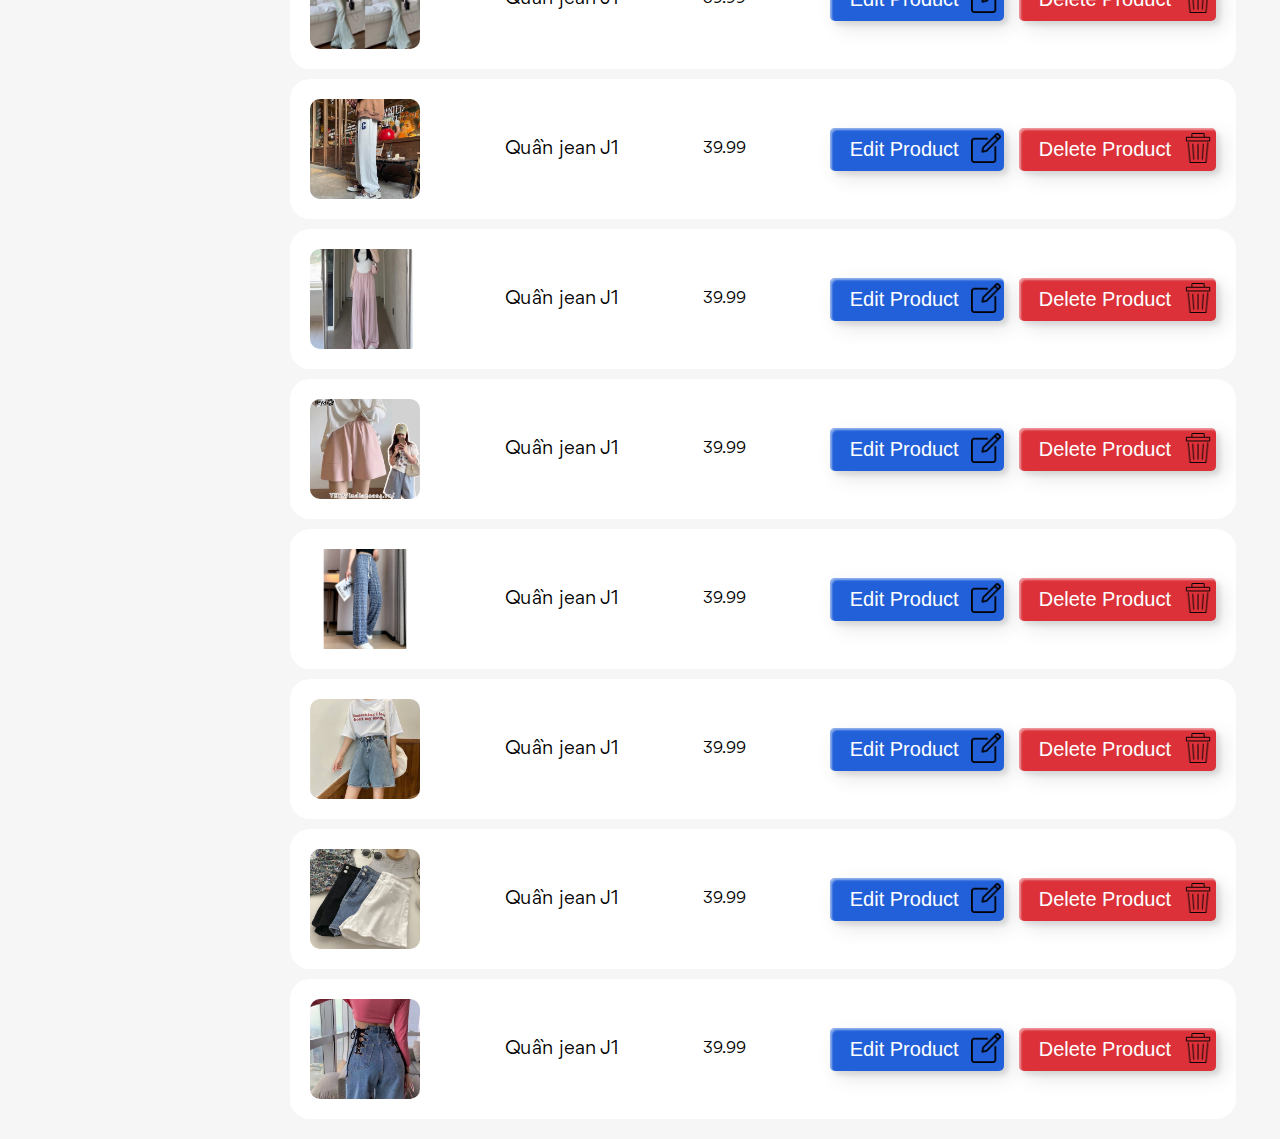
==== commit c695648f: "Thong ke" ====
--- a/admin.html
+++ b/admin.html
@@ -60,9 +60,9 @@
             </nav>
             <div class="main-content">
                 <div class="contain-add-product-search">
-                    <div class="head">
+                    <!-- <div class="head">
                         <div class="form-input-startics">
-                            <form action="">
+                            <form>
                                 <div class="start-date-div">
                                     <label for="start_date">From Date:</label>
                                     <input type="date" id="start-date" name="start-date" />
@@ -73,12 +73,48 @@
                                     <input type="date" id="end-date" name="end-date" />
                                 </div>
 
-                                <input type="submit" value="Submit" />
+                                <button class="btn-submit">Submit</button>
+
                             </form>
                             <button class="btn-sale">Top Sales</button>
                             <button class="btn-customer">Top Customers</button>
                         </div>
                     </div>
+                    <div class="body">
+                        <table>
+                            <thead>
+                                <tr>
+                                    <th>STT</th>
+                                    <th>Email</th>
+                                    <th>Image</th>
+                                    <th>Name</th>
+                                    <th>Quatity</th>    
+                                    <th>Price</th>
+                                    <th>Order time</th>
+                                </tr>
+                            </thead>
+                            <tbody>
+                                <tr>
+                                    <td>1</td>
+                                    <td>loc@gmail.com</td>
+                                    <td><img class="img" src="./asset/img/product-sweater/sweater-101.jpg" alt=""></td>
+                                    <td>sweater dep</td>
+                                    <td>3</td>
+                                    <td>$67</td>
+                                    <td>12/10/2032</td>
+                                </tr>
+                                <tr>
+                                    <td>1</td>
+                                    <td>loc@gmail.com</td>
+                                    <td><img class="img" src="./asset/img/product-sweater/sweater-101.jpg" alt=""></td>
+                                    <td>sweater dep</td>
+                                    <td>3</td>
+                                    <td>$67</td>
+                                    <td>12/10/2032</td>
+                                </tr>
+                            </tbody>
+                        </table>
+                    </div> -->
                 </div>
             </div>
         </div>
@@ -157,5 +193,4 @@
     </div>
     <script src="./asset/js/admin.js" async></script>
 </body>
-
 </html>--- a/asset/css/admin.css
+++ b/asset/css/admin.css
@@ -596,4 +596,77 @@
 .form-input-startics {
    display: flex;
    justify-content: space-between;
-}+   align-items: center;
+}
+.start-date-div {
+   display: block;
+   margin-bottom: 10px;
+}
+.contain-add-product-search table{
+   width: 100%;
+}
+.contain-add-product-search .img {
+   width: 100px;
+    height: 100px;
+    object-fit: cover;
+    border-radius: 8px;
+    vertical-align: middle;
+}
+.contain-add-product-search table tbody{
+   text-align: center;
+}
+
+/* CSS */
+.btn-sale, .btn-customer, .btn-submit {
+  background: linear-gradient(to bottom right, #EF4765, #FF9A5A);
+  border: 0;
+  border-radius: 12px;
+  color: #FFFFFF;
+  cursor: pointer;
+  display: inline-block;
+  font-family: -apple-system,system-ui,"Segoe UI",Roboto,Helvetica,Arial,sans-serif;
+  font-size: 16px;
+  font-weight: 500;
+  line-height: 2.5;
+  outline: transparent;
+  padding: 0 1rem;
+  text-align: center;
+  text-decoration: none;
+  transition: box-shadow .2s ease-in-out;
+  user-select: none;
+  -webkit-user-select: none;
+  touch-action: manipulation;
+  white-space: nowrap;  
+}
+
+.btn-sale:not([disabled]):focus,
+.btn-customer:not([disabled]):focus,
+.btn-submit:not([disabled]):focus
+{
+  box-shadow: 0 0 .25rem rgba(0, 0, 0, 0.9), -.125rem -.125rem 1rem rgba(19, 2, 5, 0.5), .125rem .125rem 1rem rgba(255, 154, 90, 0.5);
+}
+
+.btn-sale:not([disabled]):hover, .btn-customer:not([disabled]):hover,
+.btn-submit:not([disabled]):hover  {
+  box-shadow: 0 0 .25rem rgba(0, 0, 0, 0.5), -.125rem -.125rem 1rem rgba(19, 2, 5, 0.5), .125rem .125rem 1rem rgba(255, 154, 90, 0.5);
+}
+.form-input-startics {
+   margin-bottom: 30px;
+}
+.form-input-startics form {
+   display: flex;
+   gap: 20px;
+   justify-content: space-between;
+}
+.form-input-startics .form-item {
+   margin-top: 10px;
+}
+.delete-user {
+   font-weight: 600;
+   transition: all 0.3s;
+}
+.delete-user:hover {
+   font-weight: 600;
+   color: #fff;
+   background-color: #dc3139;
+}
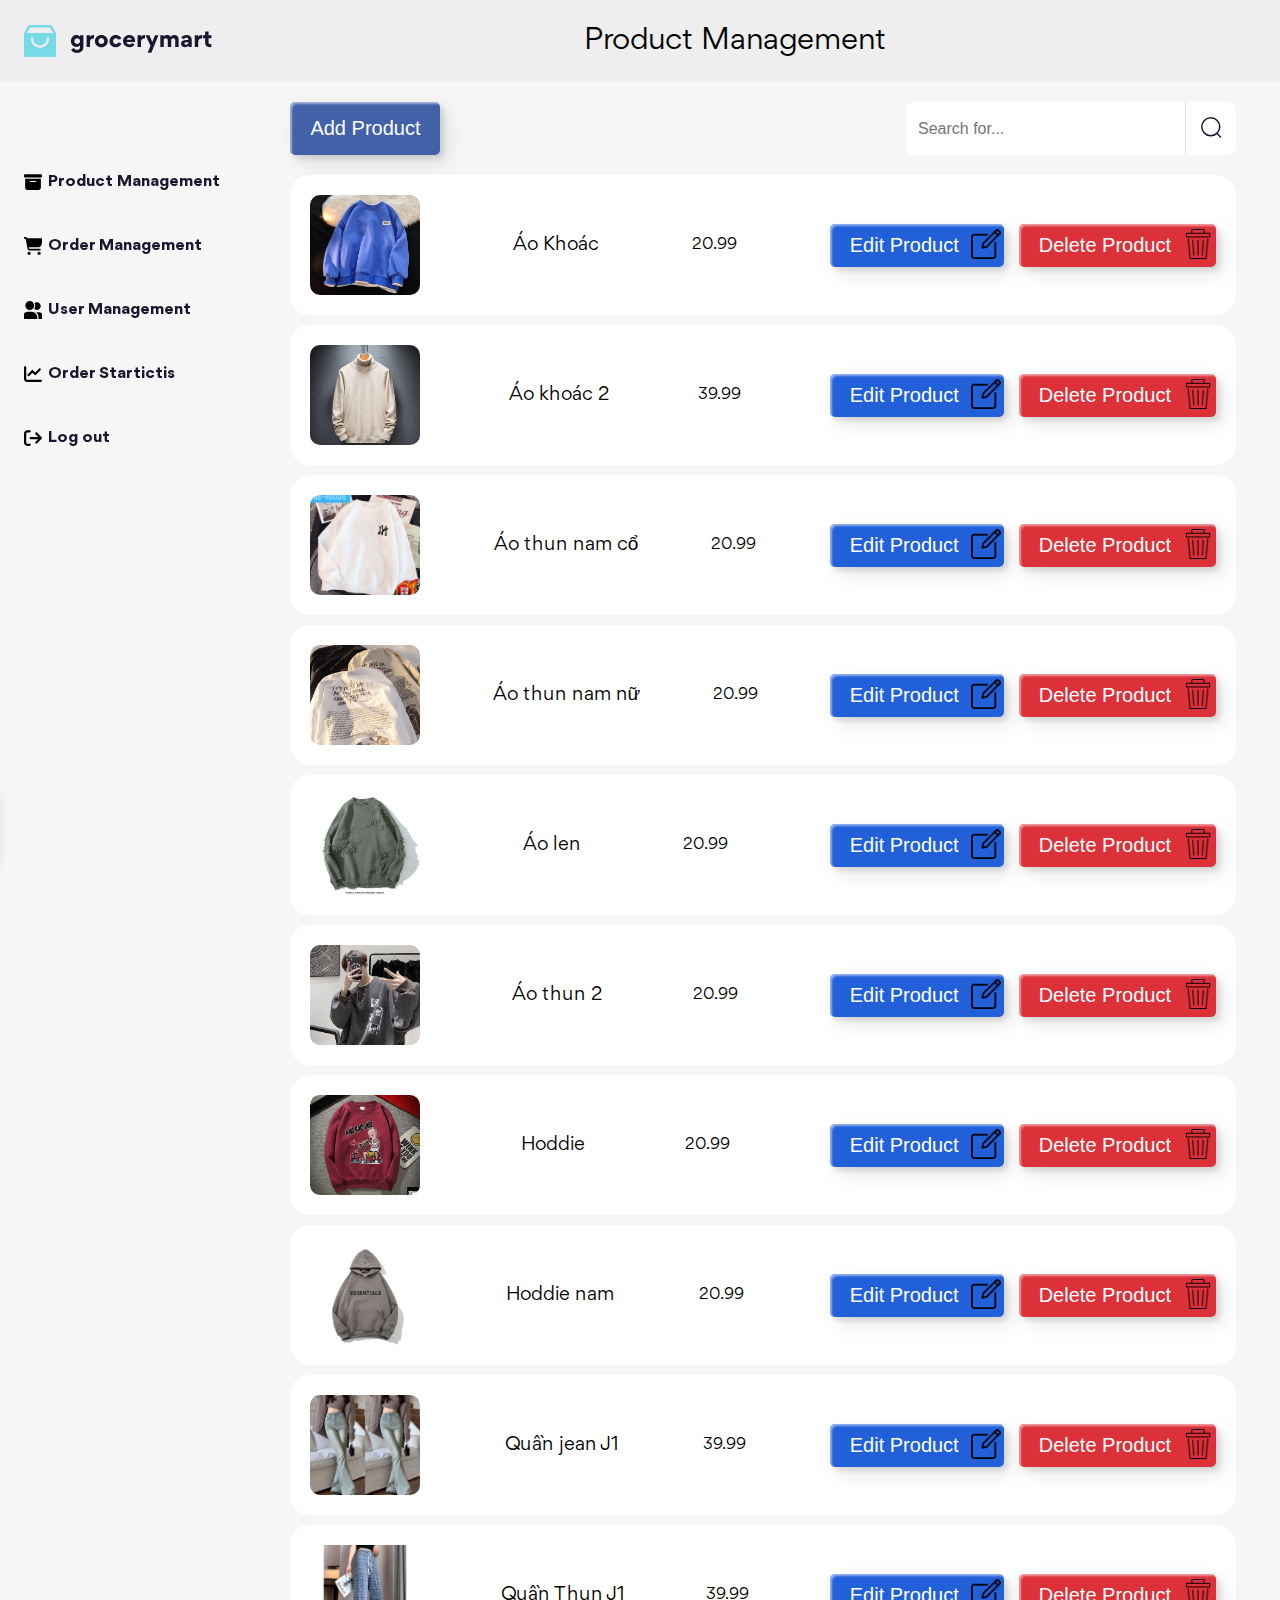
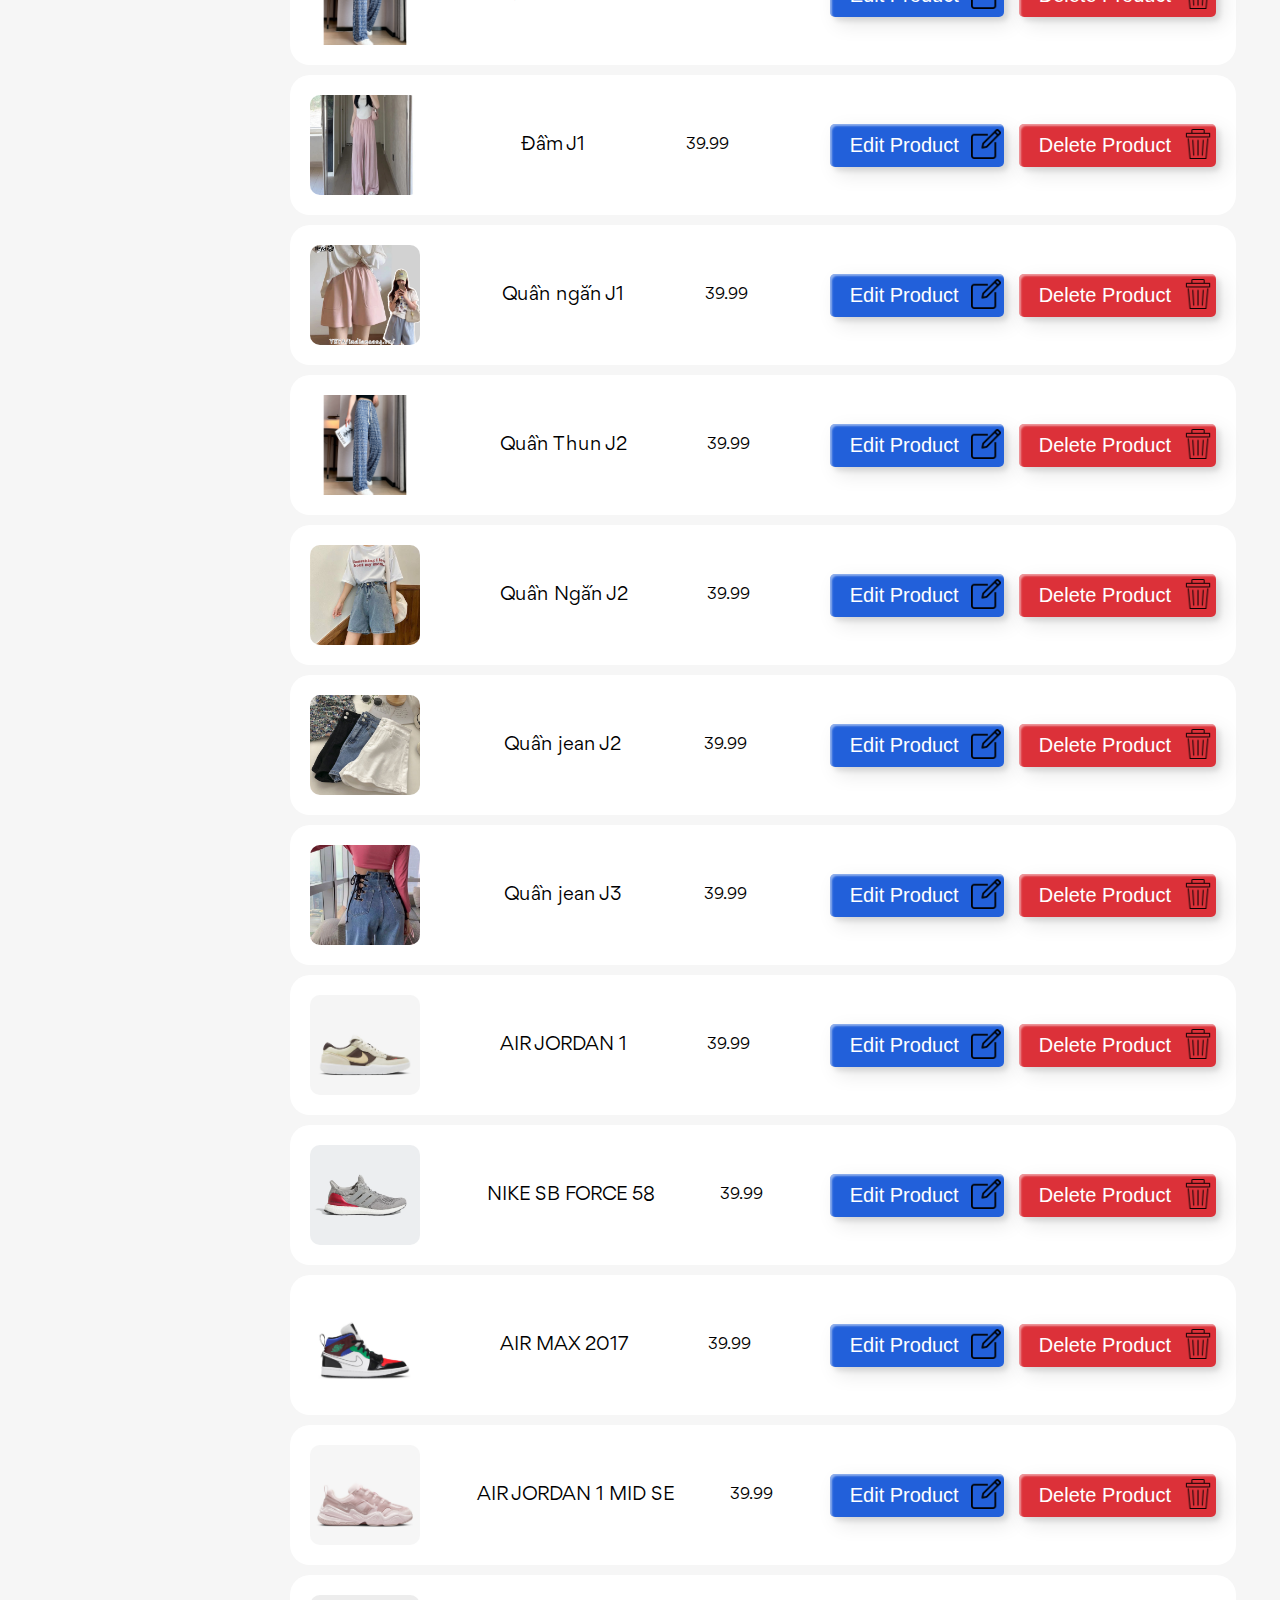
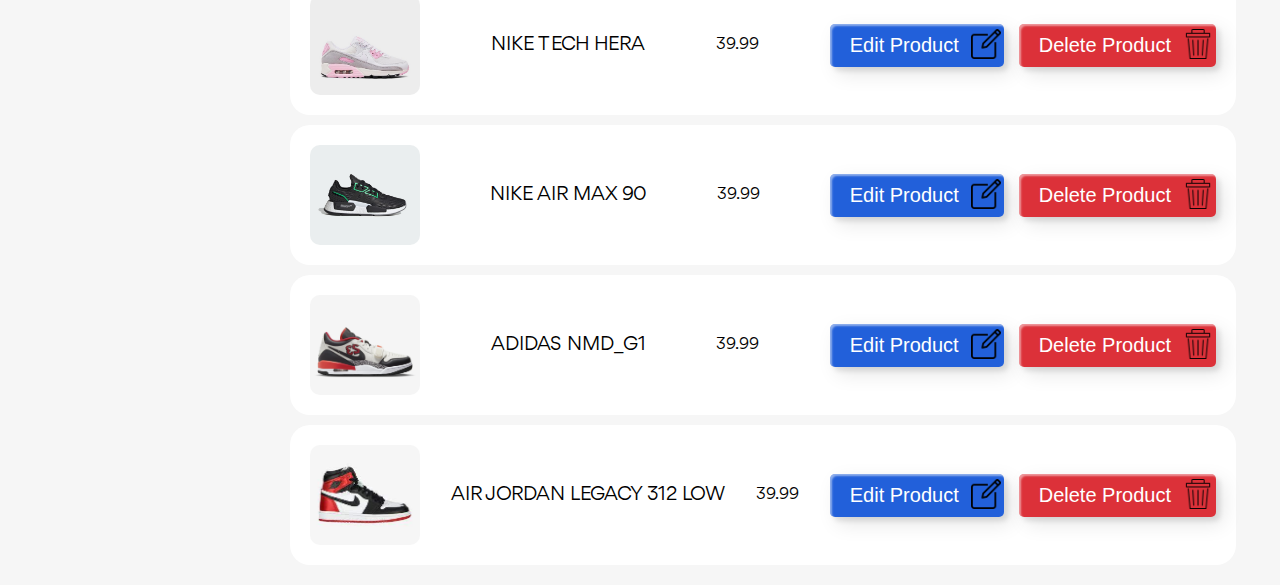
==== commit 309db7c4: "nhấn logo admin bị logout" ====
--- a/admin.html
+++ b/admin.html
@@ -24,9 +24,7 @@
 <body>
     <header class="header">
         <div class="container">
-            <a href="./index.html">
                 <img src="./asset/img/header-logo.svg" class="logo" alt="" />
-            </a>
             <div class="div-title">
                 <!-- render sau -->
             </div>
--- a/asset/css/admin.css
+++ b/asset/css/admin.css
@@ -670,3 +670,8 @@
    color: #fff;
    background-color: #dc3139;
 }
+.orderManagementHeader {
+   display: flex;
+   gap: 30%;
+   justify-content: center;
+}